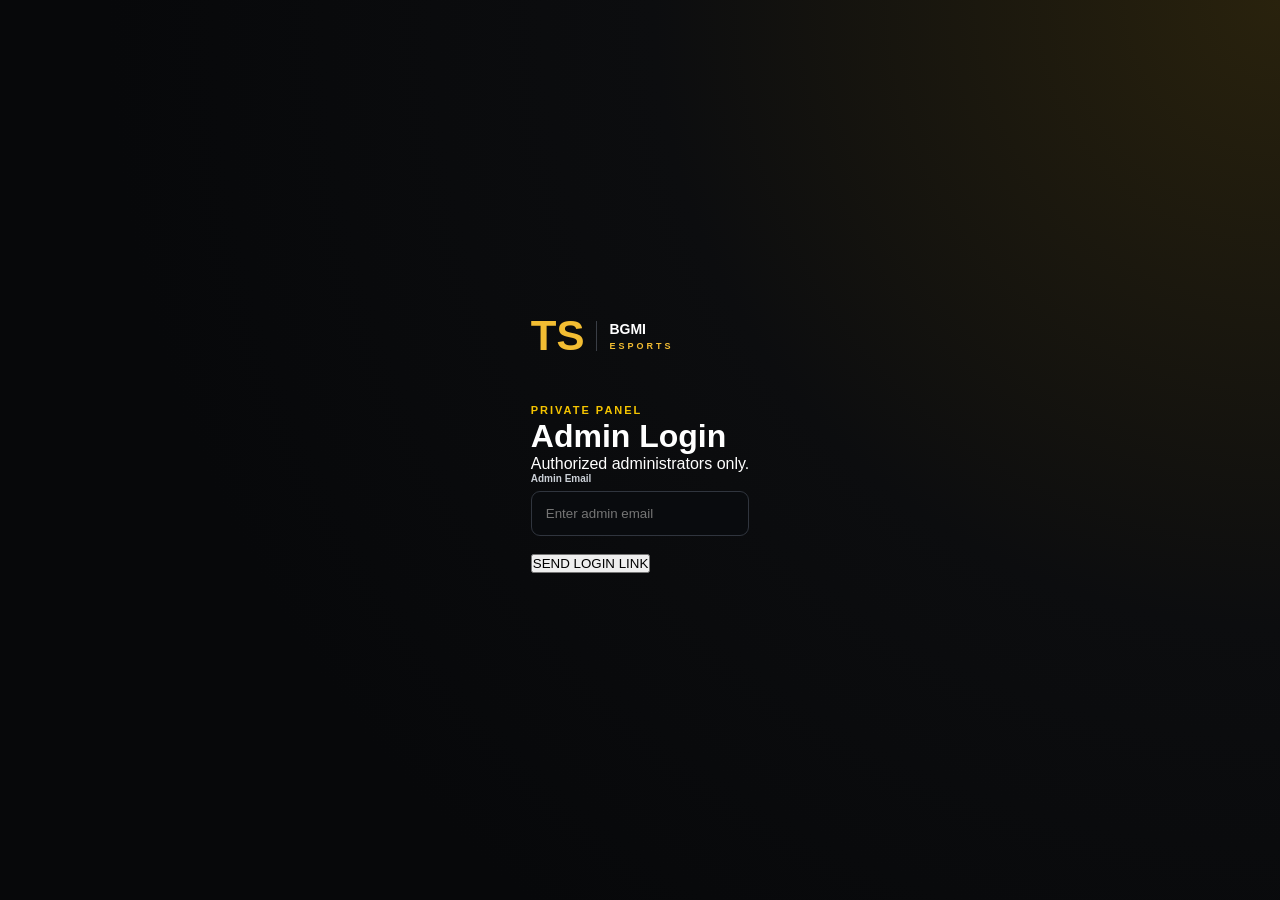
==== login.html @ 44a1afcb "Add files via upload" ====
<!DOCTYPE html>
<html lang="en">

<head>

  <meta charset="UTF-8">

  <meta
    name="viewport"
    content="width=device-width, initial-scale=1.0"
  >

  <title>Admin Login | TS BGMI Esports</title>

  <link rel="stylesheet" href="style.css">

</head>


<body>


<main class="admin-login-page">


  <div class="admin-login-card">


    <div class="admin-logo">

      <strong>TS</strong>

      <span>
        BGMI
        <small>ESPORTS</small>
      </span>

    </div>


    <div class="admin-login-header">

      <span class="eyebrow">
        PRIVATE PANEL
      </span>

      <h1>
        Admin Login
      </h1>

      <p>
        Authorized administrators only.
      </p>

    </div>


    <form id="adminLoginForm">


      <div class="input-group">

        <label for="adminEmail">
          Admin Email
        </label>

        <input
          type="email"
          id="adminEmail"
          placeholder="Enter admin email"
          required
        >

      </div>


      <button
        type="submit"
        id="adminLoginButton"
        class="submit-registration"
      >
        SEND LOGIN LINK
      </button>


      <p
        id="adminLoginMessage"
        class="message"
      ></p>


    </form>


  </div>


</main>



<script type="module">

import {
  auth,
  sendSignInLinkToEmail,
  isSignInWithEmailLink,
  signInWithEmailLink
} from "./firebase.js";


/*
  IMPORTANT:
  Replace this with your Firebase Admin UID.
*/

const ADMIN_UID =
  "YOUR_ADMIN_UID_HERE";


const form =
  document.getElementById(
    "adminLoginForm"
  );


const emailInput =
  document.getElementById(
    "adminEmail"
  );


const button =
  document.getElementById(
    "adminLoginButton"
  );


const message =
  document.getElementById(
    "adminLoginMessage"
  );



/*
  SEND LOGIN LINK
*/

form.addEventListener(
  "submit",
  async (event) => {

    event.preventDefault();


    const email =
      emailInput.value.trim();


    if (!email) {

      message.textContent =
        "Please enter your admin email.";

      message.className =
        "message error";

      return;

    }


    button.disabled =
      true;


    button.textContent =
      "SENDING...";


    try {

      const actionCodeSettings = {

        url:
          window.location.origin +
          window.location.pathname,

        handleCodeInApp:
          true

      };


      await sendSignInLinkToEmail(
        auth,
        email,
        actionCodeSettings
      );


      localStorage.setItem(
        "adminEmailForSignIn",
        email
      );


      message.textContent =
        "Login link sent. Check your email.";

      message.className =
        "message success";


      button.textContent =
        "LOGIN LINK SENT";


    } catch (error) {

      console.error(error);


      message.textContent =
        error.message ||
        "Unable to send login link.";

      message.className =
        "message error";


      button.disabled =
        false;


      button.textContent =
        "SEND LOGIN LINK";

    }

  }
);



/*
  COMPLETE EMAIL LINK LOGIN
*/

if (
  isSignInWithEmailLink(
    auth,
    window.location.href
  )
) {

  let email =
    localStorage.getItem(
      "adminEmailForSignIn"
    );


  if (!email) {

    email =
      window.prompt(
        "Enter your admin email:"
      );

  }


  if (!email) {

    message.textContent =
      "Admin email is required.";

    message.className =
      "message error";

  } else {


    try {

      message.textContent =
        "Verifying admin account...";

      message.className =
        "message";


      const result =
        await signInWithEmailLink(
          auth,
          email,
          window.location.href
        );


      localStorage.removeItem(
        "adminEmailForSignIn"
      );


      /*
        UID SECURITY CHECK
      */

      if (
        result.user.uid !==
        ADMIN_UID
      ) {

        await auth.signOut();


        message.textContent =
          "Access denied. This account is not authorized as admin.";

        message.className =
          "message error";


        return;

      }


      /*
        ADMIN VERIFIED
      */

      message.textContent =
        "Admin verified. Opening dashboard...";

      message.className =
        "message success";


      window.location.href =
        "index.html";


    } catch (error) {

      console.error(error);


      message.textContent =
        "Login failed. Please request a new login link.";

      message.className =
        "message error";

    }

  }

}

</script>


</body>

</html>
---- style.css ----
* {
  box-sizing: border-box;
}

body {
  margin: 0;

  background: #07080a;

  color: white;

  font-family: Arial, sans-serif;
}


.admin-login-page {
  min-height: 100vh;

  display: flex;

  justify-content: center;

  align-items: center;

  padding: 25px;

  background:
    radial-gradient(
      circle at top right,
      #29220d 0,
      #0c0d0f 40%,
      #07080a 75%
    );
}


.admin-login-box {
  width: 100%;

  max-width: 420px;

  padding: 35px;

  background: #111318;

  border: 1px solid #30343c;

  border-radius: 20px;

  box-shadow:
    0 25px 80px
    rgba(0,0,0,.55);
}


.admin-logo {
  display: flex;

  align-items: center;

  gap: 12px;

  margin-bottom: 40px;
}


.admin-logo strong {
  font-size: 42px;

  color: #f3bd32;

  font-weight: 900;
}


.admin-logo span {
  padding-left: 12px;

  border-left: 1px solid #3a3e46;

  font-size: 14px;

  font-weight: 900;
}


.admin-logo small {
  display: block;

  margin-top: 4px;

  color: #f3bd32;

  font-size: 9px;

  letter-spacing: 3px;
}


.admin-heading small {
  color: #f3bd32;

  font-size: 9px;

  font-weight: 800;

  letter-spacing: 2px;
}


.admin-heading h1 {
  margin: 8px 0;

  font-size: 40px;
}


.admin-heading p {
  color: #858c97;

  font-size: 12px;

  margin-bottom: 30px;
}


.input-group {
  margin-bottom: 18px;
}


.input-group label {
  display: block;

  margin-bottom: 7px;

  color: #cbd0d7;

  font-size: 10px;

  font-weight: 800;
}


.input-group input {
  width: 100%;

  padding: 14px;

  border-radius: 9px;

  border: 1px solid #30353e;

  outline: none;

  background: #090b0e;

  color: white;
}


.input-group input:focus {
  border-color: #f3bd32;
}


.admin-login-button {
  width: 100%;

  padding: 15px;

  margin-top: 5px;

  border: none;

  border-radius: 9px;

  background: #f3bd32;

  color: #08090a;

  font-size: 11px;

  font-weight: 900;

  cursor: pointer;
}


.admin-login-button:disabled {
  opacity: .6;

  cursor: not-allowed;
}


.message {
  text-align: center;

  font-size: 11px;

  margin-top: 15px;
}


.message.success {
  color: #58df6c;
}


.message.error {
  color: #ff646c;
}

/* =========================================
   TS BGMI ESPORTS — ADMIN PANEL
   ========================================= */

* {
  box-sizing: border-box;
  margin: 0;
  padding: 0;
}

html {
  scroll-behavior: smooth;
}

body {
  background: #080a0f;
  color: #ffffff;
  font-family: Arial, Helvetica, sans-serif;
  min-height: 100vh;
}


/* =========================================
   TOP BAR
   ========================================= */

.admin-topbar {
  width: 100%;
  min-height: 74px;

  padding: 14px 6%;

  background: #101319;

  border-bottom: 1px solid #252a33;

  display: flex;
  align-items: center;
  justify-content: space-between;

  position: sticky;
  top: 0;

  z-index: 1000;
}


.admin-brand {
  display: flex;
  align-items: center;
  gap: 13px;
}


.admin-brand > strong {
  width: 45px;
  height: 45px;

  display: flex;
  align-items: center;
  justify-content: center;

  background: #f5c400;
  color: #080808;

  border-radius: 10px;

  font-size: 18px;
  font-weight: 900;
}


.admin-brand > span {
  display: flex;
  flex-direction: column;

  font-size: 17px;
  font-weight: 800;
  letter-spacing: .5px;
}


.admin-brand small {
  margin-top: 3px;

  color: #818896;

  font-size: 9px;
  letter-spacing: 2px;
}


/* LOGOUT */

#logoutBtn {
  border: 1px solid #3b404b;

  background: #191d24;

  color: #ffffff;

  padding: 11px 17px;

  border-radius: 8px;

  font-size: 11px;
  font-weight: 800;

  letter-spacing: 1px;

  cursor: pointer;

  transition: .2s;
}


#logoutBtn:hover {
  background: #e53935;
  border-color: #e53935;
}


/* =========================================
   DASHBOARD
   ========================================= */

.admin-dashboard {
  width: min(1150px, 92%);

  margin: 0 auto;

  padding: 55px 0 80px;
}


/* =========================================
   HEADING
   ========================================= */

.dashboard-heading {
  margin-bottom: 35px;
}


.eyebrow {
  display: inline-block;

  color: #f5c400;

  font-size: 11px;

  font-weight: 900;

  letter-spacing: 2px;

  text-transform: uppercase;
}


.dashboard-heading h1 {
  margin-top: 9px;

  font-size: clamp(30px, 5vw, 48px);

  line-height: 1.05;

  letter-spacing: -1px;
}


.dashboard-heading p {
  margin-top: 12px;

  color: #858c99;

  font-size: 15px;
}


/* =========================================
   STATS
   ========================================= */

.admin-stats {
  display: grid;

  grid-template-columns:
    repeat(4, 1fr);

  gap: 15px;

  margin-bottom: 55px;
}


.stat-card {
  background: #11141a;

  border: 1px solid #252a33;

  border-radius: 14px;

  padding: 22px;

  transition: .2s;
}


.stat-card:hover {
  border-color: #3b414c;

  transform: translateY(-2px);
}


.stat-card small {
  display: block;

  color: #747b88;

  font-size: 9px;

  font-weight: 800;

  letter-spacing: 1.3px;

  margin-bottom: 10px;
}


.stat-card strong {
  display: block;

  font-size: 32px;

  line-height: 1;

  color: #ffffff;
}


/* Individual stat colors */

.stat-card:nth-child(2) strong {
  color: #f5c400;
}


.stat-card:nth-child(3) strong {
  color: #42d37c;
}


.stat-card:nth-child(4) strong {
  color: #ef5350;
}


/* =========================================
   REGISTRATION SECTION
   ========================================= */

.registrations-section {
  width: 100%;
}


.section-heading {
  display: flex;

  align-items: center;

  justify-content: space-between;

  gap: 20px;

  margin-bottom: 22px;
}


.section-heading h2 {
  margin-top: 7px;

  font-size: 27px;

  letter-spacing: -.4px;
}


/* REFRESH */

.refresh-button {
  border: 1px solid #353b46;

  background: #171b22;

  color: #ffffff;

  padding: 11px 18px;

  border-radius: 8px;

  font-size: 11px;

  font-weight: 900;

  letter-spacing: 1px;

  cursor: pointer;

  transition: .2s;
}


.refresh-button:hover {
  background: #f5c400;

  color: #080808;

  border-color: #f5c400;
}


.refresh-button:active {
  transform: scale(.97);
}


/* =========================================
   REGISTRATION LIST
   ========================================= */

#registrationList {
  display: grid;

  gap: 18px;
}


/* =========================================
   REGISTRATION CARD
   ========================================= */

.registration-card {
  background: #11141a;

  border: 1px solid #292e38;

  border-radius: 16px;

  padding: 23px;

  overflow: hidden;

  transition: .2s;
}


.registration-card:hover {
  border-color: #444b58;
}


/* =========================================
   REGISTRATION HEADER
   ========================================= */

.registration-header {
  display: flex;

  align-items: flex-start;

  justify-content: space-between;

  gap: 20px;

  padding-bottom: 18px;

  border-bottom: 1px solid #242933;
}


.registration-header h3 {
  margin-top: 9px;

  font-size: 22px;

  line-height: 1.2;

  word-break: break-word;
}


.registration-header small {
  display: block;

  margin-top: 7px;

  color: #7d8491;

  font-size: 12px;
}


/* =========================================
   STATUS
   ========================================= */

.registration-status {
  display: inline-flex;

  align-items: center;

  padding: 6px 10px;

  border-radius: 30px;

  font-size: 9px;

  font-weight: 900;

  letter-spacing: 1px;
}


.registration-status.pending {
  background: rgba(245, 196, 0, .12);

  color: #f5c400;

  border: 1px solid rgba(245, 196, 0, .25);
}


.registration-status.approved {
  background: rgba(66, 211, 124, .12);

  color: #42d37c;

  border: 1px solid rgba(66, 211, 124, .25);
}


.registration-status.rejected {
  background: rgba(239, 83, 80, .12);

  color: #ef5350;

  border: 1px solid rgba(239, 83, 80, .25);
}


/* =========================================
   ENTRY FEE
   ========================================= */

.entry-fee {
  min-width: 80px;

  text-align: right;
}


.entry-fee small {
  margin: 0;

  color: #707784;

  font-size: 9px;
}


.entry-fee strong {
  display: block;

  margin-top: 5px;

  color: #f5c400;

  font-size: 18px;
}


/* =========================================
   TEAM INFO
   ========================================= */

.team-info {
  margin-top: 18px;

  background: #0b0e13;

  border: 1px solid #20252e;

  border-radius: 10px;

  overflow: hidden;
}


.team-info-row {
  display: flex;

  align-items: center;

  justify-content: space-between;

  gap: 15px;

  padding: 13px 15px;

  border-bottom: 1px solid #1d222a;
}


.team-info-row:last-child {
  border-bottom: none;
}


.team-info-row span {
  color: #747c89;

  font-size: 11px;
}


.team-info-row b {
  color: #e9ecf0;

  font-size: 12px;

  text-align: right;

  word-break: break-word;
}


/* =========================================
   PLAYERS
   ========================================= */

.players {
  margin-top: 20px;
}


.players h4 {
  margin-bottom: 10px;

  color: #f5c400;

  font-size: 10px;

  letter-spacing: 1.5px;
}


.player-row {
  display: flex;

  align-items: center;

  gap: 13px;

  padding: 12px;

  margin-bottom: 7px;

  background: #0b0e13;

  border: 1px solid #20252e;

  border-radius: 9px;
}


.player-row > span {
  width: 30px;
  height: 30px;

  flex-shrink: 0;

  display: flex;

  align-items: center;

  justify-content: center;

  background: #1d222b;

  color: #f5c400;

  border-radius: 50%;

  font-size: 11px;

  font-weight: 900;
}


.player-row div {
  min-width: 0;

  display: flex;

  flex-direction: column;

  gap: 4px;
}


.player-row strong {
  color: #ffffff;

  font-size: 13px;

  word-break: break-word;
}


.player-row small {
  color: #707887;

  font-size: 10px;

  word-break: break-word;
}


/* =========================================
   ADMIN ACTIONS
   ========================================= */

.admin-actions {
  display: grid;

  grid-template-columns: 1fr 1fr;

  gap: 10px;

  margin-top: 20px;

  padding-top: 18px;

  border-top: 1px solid #242933;
}


.approve-btn,
.reject-btn {
  border: none;

  padding: 13px 15px;

  border-radius: 8px;

  font-size: 10px;

  font-weight: 900;

  letter-spacing: .8px;

  cursor: pointer;

  transition: .2s;
}


.approve-btn {
  background: #35c978;

  color: #06140b;
}


.approve-btn:hover {
  background: #48df8a;

  transform: translateY(-1px);
}


.reject-btn {
  background: #df4545;

  color: #ffffff;
}


.reject-btn:hover {
  background: #f05252;

  transform: translateY(-1px);
}


.approve-btn:disabled,
.reject-btn:disabled,
.refresh-button:disabled {
  opacity: .5;

  cursor: not-allowed;

  transform: none;
}


/* =========================================
   LOADING
   ========================================= */

.loading {
  min-height: 150px;

  display: flex;

  align-items: center;

  justify-content: center;

  background: #11141a;

  border: 1px solid #252a33;

  border-radius: 14px;

  color: #7f8795;

  font-size: 13px;
}


/* =========================================
   EMPTY STATE
   ========================================= */

.empty-state {
  min-height: 160px;

  display: flex;

  align-items: center;

  justify-content: center;

  text-align: center;

  padding: 25px;

  background: #11141a;

  border: 1px dashed #303641;

  border-radius: 14px;

  color: #7f8795;

  font-size: 13px;
}


.empty-state.error {
  color: #ef5350;

  border-color: #5c2929;
}


/* =========================================
   MOBILE
   ========================================= */

@media (max-width: 850px) {

  .admin-dashboard {
    padding-top: 40px;
  }


  .admin-stats {
    grid-template-columns:
      repeat(2, 1fr);

    margin-bottom: 40px;
  }

}


@media (max-width: 600px) {

  .admin-topbar {
    padding: 12px 4%;
  }


  .admin-brand > strong {
    width: 40px;
    height: 40px;

    font-size: 16px;
  }


  .admin-brand > span {
    font-size: 14px;
  }


  #logoutBtn {
    padding: 9px 12px;

    font-size: 9px;
  }


  .admin-dashboard {
    width: 92%;

    padding: 32px 0 60px;
  }


  .dashboard-heading {
    margin-bottom: 25px;
  }


  .dashboard-heading h1 {
    font-size: 31px;
  }


  .dashboard-heading p {
    font-size: 13px;

    line-height: 1.5;
  }


  .admin-stats {
    grid-template-columns: 1fr 1fr;

    gap: 10px;

    margin-bottom: 35px;
  }


  .stat-card {
    padding: 16px;
  }


  .stat-card small {
    font-size: 8px;

    line-height: 1.4;
  }


  .stat-card strong {
    font-size: 27px;
  }


  .section-heading {
    align-items: flex-end;
  }


  .section-heading h2 {
    font-size: 22px;
  }


  .refresh-button {
    padding: 9px 12px;

    font-size: 9px;
  }


  .registration-card {
    padding: 16px;
  }


  .registration-header {
    flex-direction: column;

    gap: 13px;
  }


  .registration-header h3 {
    font-size: 19px;
  }


  .entry-fee {
    text-align: left;
  }


  .entry-fee strong {
    font-size: 16px;
  }


  .team-info-row {
    align-items: flex-start;

    flex-direction: column;

    gap: 5px;
  }


  .team-info-row b {
    text-align: left;

    font-size: 11px;
  }


  .admin-actions {
    grid-template-columns: 1fr;
  }

}


@media (max-width: 380px) {

  .admin-stats {
    grid-template-columns: 1fr;
  }


  .admin-brand > span {
    display: none;
  }

}
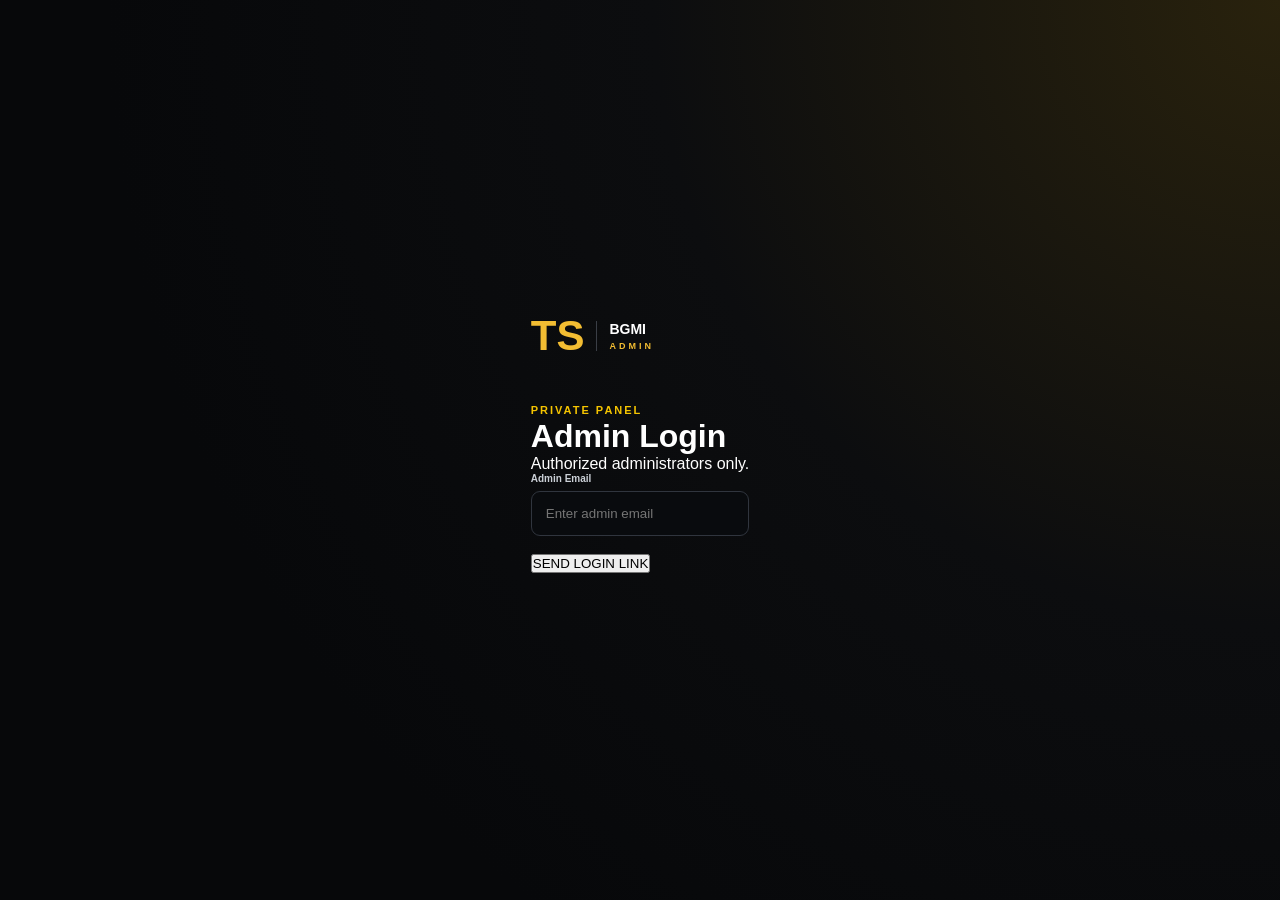
==== commit 95bdec86: "Add files via upload" ====
--- a/login.html
+++ b/login.html
@@ -32,7 +32,7 @@
 
       <span>
         BGMI
-        <small>ESPORTS</small>
+        <small>ADMIN</small>
       </span>
 
     </div>
@@ -68,6 +68,7 @@
           type="email"
           id="adminEmail"
           placeholder="Enter admin email"
+          autocomplete="email"
           required
         >
 
@@ -102,20 +103,32 @@
 <script type="module">
 
 import {
+
   auth,
+
   sendSignInLinkToEmail,
+
   isSignInWithEmailLink,
+
   signInWithEmailLink
+
 } from "./firebase.js";
 
 
 /*
-  IMPORTANT:
-  Replace this with your Firebase Admin UID.
+  YOUR ADMIN FIREBASE UID
 */
 
 const ADMIN_UID =
-  "YOUR_ADMIN_UID_HERE";
+  "EeEejjxJU8NTWLKiXpAaLHNQ9kE2";
+
+
+/*
+  YOUR GITHUB PAGES ADMIN URL
+*/
+
+const ADMIN_URL =
+  "https://inferno-arc.github.io/TS-BGMI-ESPORTS-ADMIN-/login.html";
 
 
 const form =
@@ -179,13 +192,16 @@
       "SENDING...";
 
 
+    message.textContent =
+      "";
+
+
     try {
 
       const actionCodeSettings = {
 
         url:
-          window.location.origin +
-          window.location.pathname,
+          ADMIN_URL,
 
         handleCodeInApp:
           true
@@ -194,20 +210,27 @@
 
 
       await sendSignInLinkToEmail(
+
         auth,
+
         email,
+
         actionCodeSettings
+
       );
 
 
       localStorage.setItem(
+
         "adminEmailForSignIn",
+
         email
-      );
-
-
-      message.textContent =
-        "Login link sent. Check your email.";
+
+      );
+
+
+      message.textContent =
+        "Login link sent. Check your Gmail inbox and Spam folder.";
 
       message.className =
         "message success";
@@ -219,7 +242,10 @@
 
     } catch (error) {
 
-      console.error(error);
+      console.error(
+        "Firebase login error:",
+        error
+      );
 
 
       message.textContent =
@@ -255,6 +281,7 @@
   )
 ) {
 
+
   let email =
     localStorage.getItem(
       "adminEmailForSignIn"
@@ -293,9 +320,13 @@
 
       const result =
         await signInWithEmailLink(
+
           auth,
+
           email,
+
           window.location.href
+
         );
 
 
@@ -305,7 +336,7 @@
 
 
       /*
-        UID SECURITY CHECK
+        CHECK ADMIN UID
       */
 
       if (
@@ -317,7 +348,7 @@
 
 
         message.textContent =
-          "Access denied. This account is not authorized as admin.";
+          "Access denied. This Firebase account is not the authorized admin.";
 
         message.className =
           "message error";
@@ -345,10 +376,14 @@
 
     } catch (error) {
 
-      console.error(error);
-
-
-      message.textContent =
+      console.error(
+        "Email link error:",
+        error
+      );
+
+
+      message.textContent =
+        error.message ||
         "Login failed. Please request a new login link.";
 
       message.className =
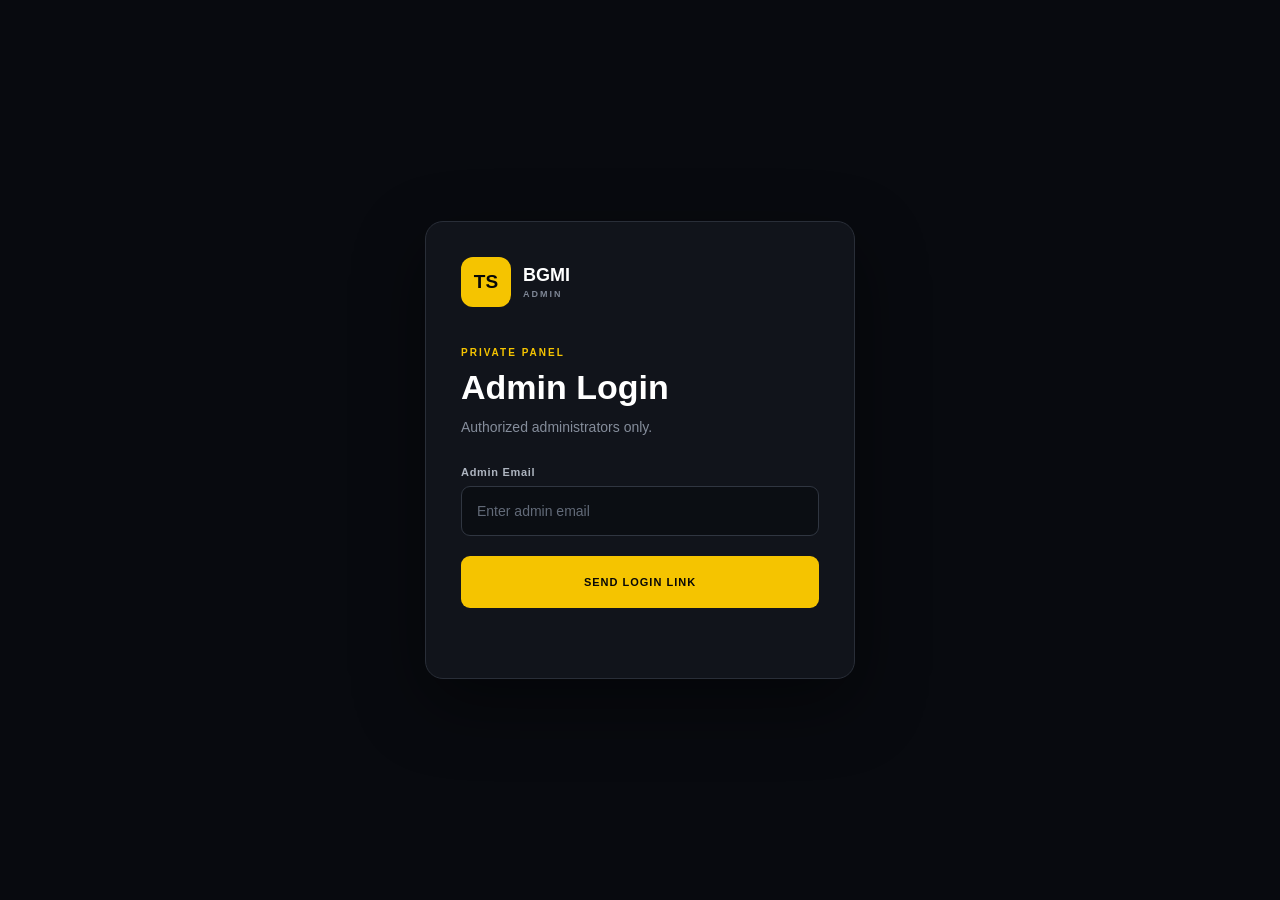
==== commit 498921ca: "Add files via upload" ====
--- a/login.html
+++ b/login.html
@@ -78,7 +78,6 @@
       <button
         type="submit"
         id="adminLoginButton"
-        class="submit-registration"
       >
         SEND LOGIN LINK
       </button>
@@ -110,13 +109,15 @@
 
   isSignInWithEmailLink,
 
-  signInWithEmailLink
+  signInWithEmailLink,
+
+  signOut
 
 } from "./firebase.js";
 
 
 /*
-  YOUR ADMIN FIREBASE UID
+  YOUR ADMIN UID
 */
 
 const ADMIN_UID =
@@ -124,11 +125,14 @@
 
 
 /*
-  YOUR GITHUB PAGES ADMIN URL
+  GITHUB PAGES LOGIN URL
+
+  We will use this after
+  publishing the new Admin project.
 */
 
 const ADMIN_URL =
-  "https://inferno-arc.github.io/TS-BGMI-ESPORTS-ADMIN-/login.html";
+  "https://inferno-arc.github.io/TSBGMIESPORTS1-ADMIN/login.html";
 
 
 const form =
@@ -193,7 +197,7 @@
 
 
     message.textContent =
-      "";
+      "Connecting to Firebase...";
 
 
     try {
@@ -210,27 +214,20 @@
 
 
       await sendSignInLinkToEmail(
-
         auth,
-
         email,
-
         actionCodeSettings
-
       );
 
 
       localStorage.setItem(
-
         "adminEmailForSignIn",
-
         email
-
-      );
-
-
-      message.textContent =
-        "Login link sent. Check your Gmail inbox and Spam folder.";
+      );
+
+
+      message.textContent =
+        "Login link sent. Check your email.";
 
       message.className =
         "message success";
@@ -243,14 +240,18 @@
     } catch (error) {
 
       console.error(
-        "Firebase login error:",
+        "Firebase error:",
         error
       );
 
 
       message.textContent =
-        error.message ||
-        "Unable to send login link.";
+        error.code
+          ? error.code +
+            ": " +
+            error.message
+          : error.message ||
+            "Unable to send login link.";
 
       message.className =
         "message error";
@@ -281,7 +282,6 @@
   )
 ) {
 
-
   let email =
     localStorage.getItem(
       "adminEmailForSignIn"
@@ -314,19 +314,12 @@
       message.textContent =
         "Verifying admin account...";
 
-      message.className =
-        "message";
-
 
       const result =
         await signInWithEmailLink(
-
           auth,
-
           email,
-
           window.location.href
-
         );
 
 
@@ -336,7 +329,7 @@
 
 
       /*
-        CHECK ADMIN UID
+        UID SECURITY CHECK
       */
 
       if (
@@ -344,11 +337,11 @@
         ADMIN_UID
       ) {
 
-        await auth.signOut();
+        await signOut(auth);
 
 
         message.textContent =
-          "Access denied. This Firebase account is not the authorized admin.";
+          "Access denied. Unauthorized admin account.";
 
         message.className =
           "message error";
@@ -383,8 +376,12 @@
 
 
       message.textContent =
-        error.message ||
-        "Login failed. Please request a new login link.";
+        error.code
+          ? error.code +
+            ": " +
+            error.message
+          : error.message ||
+            "Login failed. Please request a new login link.";
 
       message.className =
         "message error";
--- a/style.css
+++ b/style.css
@@ -1,251 +1,476 @@
-* {
-  box-sizing: border-box;
-}
-
-body {
-  margin: 0;
-
-  background: #07080a;
-
-  color: white;
-
-  font-family: Arial, sans-serif;
-}
-
-
-.admin-login-page {
-  min-height: 100vh;
-
-  display: flex;
-
-  justify-content: center;
-
-  align-items: center;
-
-  padding: 25px;
-
-  background:
-    radial-gradient(
-      circle at top right,
-      #29220d 0,
-      #0c0d0f 40%,
-      #07080a 75%
-    );
-}
-
-
-.admin-login-box {
-  width: 100%;
-
-  max-width: 420px;
-
-  padding: 35px;
-
-  background: #111318;
-
-  border: 1px solid #30343c;
-
-  border-radius: 20px;
-
-  box-shadow:
-    0 25px 80px
-    rgba(0,0,0,.55);
-}
-
-
-.admin-logo {
-  display: flex;
-
-  align-items: center;
-
-  gap: 12px;
-
-  margin-bottom: 40px;
-}
-
-
-.admin-logo strong {
-  font-size: 42px;
-
-  color: #f3bd32;
-
-  font-weight: 900;
-}
-
-
-.admin-logo span {
-  padding-left: 12px;
-
-  border-left: 1px solid #3a3e46;
-
-  font-size: 14px;
-
-  font-weight: 900;
-}
-
-
-.admin-logo small {
-  display: block;
-
-  margin-top: 4px;
-
-  color: #f3bd32;
-
-  font-size: 9px;
-
-  letter-spacing: 3px;
-}
-
-
-.admin-heading small {
-  color: #f3bd32;
-
-  font-size: 9px;
-
-  font-weight: 800;
-
-  letter-spacing: 2px;
-}
-
-
-.admin-heading h1 {
-  margin: 8px 0;
-
-  font-size: 40px;
-}
-
-
-.admin-heading p {
-  color: #858c97;
-
-  font-size: 12px;
-
-  margin-bottom: 30px;
-}
-
-
-.input-group {
-  margin-bottom: 18px;
-}
-
-
-.input-group label {
-  display: block;
-
-  margin-bottom: 7px;
-
-  color: #cbd0d7;
-
-  font-size: 10px;
-
-  font-weight: 800;
-}
-
-
-.input-group input {
-  width: 100%;
-
-  padding: 14px;
-
-  border-radius: 9px;
-
-  border: 1px solid #30353e;
-
-  outline: none;
-
-  background: #090b0e;
-
-  color: white;
-}
-
-
-.input-group input:focus {
-  border-color: #f3bd32;
-}
-
-
-.admin-login-button {
-  width: 100%;
-
-  padding: 15px;
-
-  margin-top: 5px;
-
-  border: none;
-
-  border-radius: 9px;
-
-  background: #f3bd32;
-
-  color: #08090a;
-
-  font-size: 11px;
-
-  font-weight: 900;
-
-  cursor: pointer;
-}
-
-
-.admin-login-button:disabled {
-  opacity: .6;
-
-  cursor: not-allowed;
-}
-
-
-.message {
-  text-align: center;
-
-  font-size: 11px;
-
-  margin-top: 15px;
-}
-
-
-.message.success {
-  color: #58df6c;
-}
-
-
-.message.error {
-  color: #ff646c;
-}
-
-/* =========================================
-   TS BGMI ESPORTS — ADMIN PANEL
-   ========================================= */
-
 * {
   box-sizing: border-box;
   margin: 0;
   padding: 0;
 }
 
-html {
-  scroll-behavior: smooth;
-}
-
 body {
+  min-height: 100vh;
   background: #080a0f;
   color: #ffffff;
   font-family: Arial, Helvetica, sans-serif;
+}
+
+
+/* LOGIN PAGE */
+
+.admin-login-page {
   min-height: 100vh;
+
+  display: flex;
+  align-items: center;
+  justify-content: center;
+
+  padding: 25px;
+}
+
+
+/* LOGIN CARD */
+
+.admin-login-card {
+  width: 100%;
+  max-width: 430px;
+
+  padding: 35px;
+
+  background: #11141b;
+
+  border: 1px solid #292e38;
+
+  border-radius: 18px;
+
+  box-shadow:
+    0 25px 70px rgba(0, 0, 0, .45);
+}
+
+
+/* LOGO */
+
+.admin-logo {
+  display: flex;
+  align-items: center;
+
+  gap: 12px;
+
+  margin-bottom: 35px;
+}
+
+
+.admin-logo strong {
+  width: 50px;
+  height: 50px;
+
+  display: flex;
+  align-items: center;
+  justify-content: center;
+
+  background: #f5c400;
+
+  color: #080808;
+
+  border-radius: 12px;
+
+  font-size: 19px;
+  font-weight: 900;
+}
+
+
+.admin-logo span {
+  display: flex;
+  flex-direction: column;
+
+  font-size: 18px;
+  font-weight: 900;
+}
+
+
+.admin-logo small {
+  margin-top: 3px;
+
+  color: #7e8695;
+
+  font-size: 9px;
+
+  letter-spacing: 2px;
+}
+
+
+/* HEADER */
+
+.admin-login-header {
+  margin-bottom: 28px;
+}
+
+
+.eyebrow {
+  color: #f5c400;
+
+  font-size: 10px;
+
+  font-weight: 900;
+
+  letter-spacing: 2px;
+}
+
+
+.admin-login-header h1 {
+  margin-top: 9px;
+
+  font-size: 34px;
+
+  line-height: 1.1;
+}
+
+
+.admin-login-header p {
+  margin-top: 10px;
+
+  color: #858d9b;
+
+  font-size: 14px;
+
+  line-height: 1.5;
+}
+
+
+/* INPUT */
+
+.input-group {
+  margin-bottom: 20px;
+}
+
+
+.input-group label {
+  display: block;
+
+  margin-bottom: 8px;
+
+  color: #aeb5c0;
+
+  font-size: 11px;
+
+  font-weight: 800;
+
+  letter-spacing: .7px;
+}
+
+
+.input-group input {
+  width: 100%;
+
+  height: 50px;
+
+  padding: 0 15px;
+
+  background: #0b0e13;
+
+  border: 1px solid #303641;
+
+  border-radius: 9px;
+
+  color: #ffffff;
+
+  outline: none;
+
+  font-size: 14px;
+
+  transition: .2s;
+}
+
+
+.input-group input:focus {
+  border-color: #f5c400;
+
+  box-shadow:
+    0 0 0 3px rgba(245, 196, 0, .08);
+}
+
+
+.input-group input::placeholder {
+  color: #626a78;
+}
+
+
+/* LOGIN BUTTON */
+
+#adminLoginButton {
+  width: 100%;
+
+  height: 52px;
+
+  border: none;
+
+  border-radius: 9px;
+
+  background: #f5c400;
+
+  color: #080808;
+
+  font-size: 11px;
+
+  font-weight: 900;
+
+  letter-spacing: 1px;
+
+  cursor: pointer;
+
+  transition: .2s;
+}
+
+
+#adminLoginButton:hover {
+  background: #ffd52d;
+
+  transform: translateY(-1px);
+}
+
+
+#adminLoginButton:active {
+  transform: scale(.98);
+}
+
+
+#adminLoginButton:disabled {
+  opacity: .55;
+
+  cursor: not-allowed;
+
+  transform: none;
+}
+
+
+/* MESSAGE */
+
+.message {
+  min-height: 20px;
+
+  margin-top: 15px;
+
+  font-size: 12px;
+
+  line-height: 1.5;
+
+  word-break: break-word;
+}
+
+
+.message.success {
+  color: #42d37c;
+}
+
+
+.message.error {
+  color: #ef5350;
+}
+
+
+/* MOBILE */
+
+@media (max-width: 500px) {
+
+  .admin-login-page {
+    padding: 16px;
+  }
+
+
+  .admin-login-card {
+    padding: 27px 21px;
+
+    border-radius: 15px;
+  }
+
+
+  .admin-login-header h1 {
+    font-size: 29px;
+  }
+
+
+  .admin-logo {
+    margin-bottom: 28px;
+  }
+
+}
+
+* {
+  box-sizing: border-box;
+  margin: 0;
+  padding: 0;
+}
+
+html {
+  scroll-behavior: smooth;
+}
+
+body {
+  min-height: 100vh;
+  background: #080a0f;
+  color: #ffffff;
+  font-family: Arial, Helvetica, sans-serif;
 }
 
 
 /* =========================================
-   TOP BAR
+   LOGIN
+   ========================================= */
+
+.admin-login-page {
+  min-height: 100vh;
+  display: flex;
+  align-items: center;
+  justify-content: center;
+  padding: 20px;
+}
+
+.admin-login-card {
+  width: 100%;
+  max-width: 430px;
+  padding: 35px;
+  background: #11141b;
+  border: 1px solid #292e38;
+  border-radius: 18px;
+  box-shadow: 0 25px 70px rgba(0, 0, 0, .45);
+}
+
+.admin-logo {
+  display: flex;
+  align-items: center;
+  gap: 12px;
+  margin-bottom: 35px;
+}
+
+.admin-logo strong {
+  width: 50px;
+  height: 50px;
+  display: flex;
+  align-items: center;
+  justify-content: center;
+  background: #f5c400;
+  color: #080808;
+  border-radius: 12px;
+  font-size: 19px;
+  font-weight: 900;
+}
+
+.admin-logo span {
+  display: flex;
+  flex-direction: column;
+  font-size: 18px;
+  font-weight: 900;
+}
+
+.admin-logo small {
+  margin-top: 3px;
+  color: #7e8695;
+  font-size: 9px;
+  letter-spacing: 2px;
+}
+
+.admin-login-header {
+  margin-bottom: 28px;
+}
+
+.eyebrow {
+  display: inline-block;
+  color: #f5c400;
+  font-size: 10px;
+  font-weight: 900;
+  letter-spacing: 2px;
+}
+
+.admin-login-header h1 {
+  margin-top: 9px;
+  font-size: 34px;
+  line-height: 1.1;
+}
+
+.admin-login-header p {
+  margin-top: 10px;
+  color: #858d9b;
+  font-size: 14px;
+  line-height: 1.5;
+}
+
+.input-group {
+  margin-bottom: 20px;
+}
+
+.input-group label {
+  display: block;
+  margin-bottom: 8px;
+  color: #aeb5c0;
+  font-size: 11px;
+  font-weight: 800;
+}
+
+.input-group input {
+  width: 100%;
+  height: 50px;
+  padding: 0 15px;
+  background: #0b0e13;
+  border: 1px solid #303641;
+  border-radius: 9px;
+  color: #ffffff;
+  outline: none;
+  font-size: 14px;
+}
+
+.input-group input:focus {
+  border-color: #f5c400;
+  box-shadow: 0 0 0 3px rgba(245, 196, 0, .08);
+}
+
+.input-group input::placeholder {
+  color: #626a78;
+}
+
+#adminLoginButton {
+  width: 100%;
+  height: 52px;
+  border: none;
+  border-radius: 9px;
+  background: #f5c400;
+  color: #080808;
+  font-size: 11px;
+  font-weight: 900;
+  letter-spacing: 1px;
+  cursor: pointer;
+}
+
+#adminLoginButton:hover {
+  background: #ffd52d;
+}
+
+#adminLoginButton:disabled {
+  opacity: .55;
+  cursor: not-allowed;
+}
+
+.message {
+  min-height: 20px;
+  margin-top: 15px;
+  font-size: 12px;
+  line-height: 1.5;
+  word-break: break-word;
+}
+
+.message.success {
+  color: #42d37c;
+}
+
+.message.error {
+  color: #ef5350;
+}
+
+
+/* =========================================
+   ADMIN TOP BAR
    ========================================= */
 
 .admin-topbar {
   width: 100%;
-  min-height: 74px;
-
-  padding: 14px 6%;
-
+  min-height: 72px;
+  padding: 12px 6%;
   background: #101319;
-
   border-bottom: 1px solid #252a33;
 
   display: flex;
@@ -254,17 +479,14 @@
 
   position: sticky;
   top: 0;
-
   z-index: 1000;
 }
 
-
 .admin-brand {
   display: flex;
   align-items: center;
-  gap: 13px;
-}
-
+  gap: 12px;
+}
 
 .admin-brand > strong {
   width: 45px;
@@ -283,50 +505,35 @@
   font-weight: 900;
 }
 
-
 .admin-brand > span {
   display: flex;
   flex-direction: column;
-
   font-size: 17px;
-  font-weight: 800;
-  letter-spacing: .5px;
-}
-
+  font-weight: 900;
+}
 
 .admin-brand small {
   margin-top: 3px;
-
-  color: #818896;
-
+  color: #7e8695;
   font-size: 9px;
   letter-spacing: 2px;
 }
 
-
-/* LOGOUT */
-
 #logoutBtn {
   border: 1px solid #3b404b;
-
   background: #191d24;
-
   color: #ffffff;
 
-  padding: 11px 17px;
+  padding: 10px 16px;
 
   border-radius: 8px;
 
-  font-size: 11px;
-  font-weight: 800;
-
+  font-size: 10px;
+  font-weight: 900;
   letter-spacing: 1px;
 
   cursor: pointer;
-
-  transition: .2s;
-}
-
+}
 
 #logoutBtn:hover {
   background: #e53935;
@@ -340,54 +547,24 @@
 
 .admin-dashboard {
   width: min(1150px, 92%);
-
   margin: 0 auto;
-
-  padding: 55px 0 80px;
-}
-
-
-/* =========================================
-   HEADING
-   ========================================= */
+  padding: 50px 0 80px;
+}
 
 .dashboard-heading {
   margin-bottom: 35px;
 }
 
-
-.eyebrow {
-  display: inline-block;
-
-  color: #f5c400;
-
-  font-size: 11px;
-
-  font-weight: 900;
-
-  letter-spacing: 2px;
-
-  text-transform: uppercase;
-}
-
-
 .dashboard-heading h1 {
   margin-top: 9px;
-
   font-size: clamp(30px, 5vw, 48px);
-
   line-height: 1.05;
-
-  letter-spacing: -1px;
-}
-
+}
 
 .dashboard-heading p {
   margin-top: 12px;
-
   color: #858c99;
-
-  font-size: 15px;
+  font-size: 14px;
 }
 
 
@@ -397,300 +574,174 @@
 
 .admin-stats {
   display: grid;
-
-  grid-template-columns:
-    repeat(4, 1fr);
-
-  gap: 15px;
-
-  margin-bottom: 55px;
-}
-
+  grid-template-columns: repeat(4, 1fr);
+  gap: 14px;
+  margin-bottom: 50px;
+}
 
 .stat-card {
+  padding: 21px;
+
   background: #11141a;
 
   border: 1px solid #252a33;
 
   border-radius: 14px;
-
-  padding: 22px;
-
-  transition: .2s;
-}
-
-
-.stat-card:hover {
-  border-color: #3b414c;
-
-  transform: translateY(-2px);
-}
-
+}
 
 .stat-card small {
   display: block;
-
   color: #747b88;
-
   font-size: 9px;
-
   font-weight: 800;
-
-  letter-spacing: 1.3px;
-
+  letter-spacing: 1px;
   margin-bottom: 10px;
 }
 
-
 .stat-card strong {
-  display: block;
-
-  font-size: 32px;
-
-  line-height: 1;
-
-  color: #ffffff;
-}
-
-
-/* Individual stat colors */
+  font-size: 31px;
+}
 
 .stat-card:nth-child(2) strong {
   color: #f5c400;
 }
 
-
 .stat-card:nth-child(3) strong {
   color: #42d37c;
 }
 
-
 .stat-card:nth-child(4) strong {
   color: #ef5350;
 }
 
 
 /* =========================================
-   REGISTRATION SECTION
+   SECTION
    ========================================= */
 
-.registrations-section {
-  width: 100%;
-}
-
-
 .section-heading {
   display: flex;
-
-  align-items: center;
-
+  align-items: flex-end;
   justify-content: space-between;
-
-  gap: 20px;
-
-  margin-bottom: 22px;
-}
-
+  gap: 15px;
+  margin-bottom: 20px;
+}
 
 .section-heading h2 {
   margin-top: 7px;
-
-  font-size: 27px;
-
-  letter-spacing: -.4px;
-}
-
-
-/* REFRESH */
+  font-size: 26px;
+}
 
 .refresh-button {
   border: 1px solid #353b46;
-
   background: #171b22;
-
   color: #ffffff;
 
-  padding: 11px 18px;
+  padding: 10px 17px;
 
   border-radius: 8px;
 
-  font-size: 11px;
-
-  font-weight: 900;
-
+  font-size: 10px;
+  font-weight: 900;
   letter-spacing: 1px;
 
   cursor: pointer;
-
-  transition: .2s;
-}
-
+}
 
 .refresh-button:hover {
   background: #f5c400;
-
   color: #080808;
-
   border-color: #f5c400;
 }
 
-
-.refresh-button:active {
-  transform: scale(.97);
+.refresh-button:disabled {
+  opacity: .5;
+  cursor: not-allowed;
 }
 
 
 /* =========================================
-   REGISTRATION LIST
+   REGISTRATIONS
    ========================================= */
 
 #registrationList {
   display: grid;
-
   gap: 18px;
 }
 
-
-/* =========================================
-   REGISTRATION CARD
-   ========================================= */
-
 .registration-card {
+  padding: 22px;
+
   background: #11141a;
 
   border: 1px solid #292e38;
 
   border-radius: 16px;
-
-  padding: 23px;
-
-  overflow: hidden;
-
-  transition: .2s;
-}
-
-
-.registration-card:hover {
-  border-color: #444b58;
-}
-
-
-/* =========================================
-   REGISTRATION HEADER
-   ========================================= */
+}
 
 .registration-header {
   display: flex;
-
   align-items: flex-start;
-
   justify-content: space-between;
-
   gap: 20px;
 
   padding-bottom: 18px;
 
   border-bottom: 1px solid #242933;
 }
-
 
 .registration-header h3 {
   margin-top: 9px;
-
-  font-size: 22px;
-
+  font-size: 21px;
   line-height: 1.2;
-
   word-break: break-word;
 }
-
 
 .registration-header small {
   display: block;
-
   margin-top: 7px;
-
   color: #7d8491;
-
   font-size: 12px;
 }
-
-
-/* =========================================
-   STATUS
-   ========================================= */
 
 .registration-status {
   display: inline-flex;
-
-  align-items: center;
-
   padding: 6px 10px;
-
-  border-radius: 30px;
-
+  border-radius: 20px;
   font-size: 9px;
-
-  font-weight: 900;
-
+  font-weight: 900;
   letter-spacing: 1px;
 }
 
-
 .registration-status.pending {
+  color: #f5c400;
   background: rgba(245, 196, 0, .12);
-
-  color: #f5c400;
-
-  border: 1px solid rgba(245, 196, 0, .25);
-}
-
+}
 
 .registration-status.approved {
+  color: #42d37c;
   background: rgba(66, 211, 124, .12);
-
-  color: #42d37c;
-
-  border: 1px solid rgba(66, 211, 124, .25);
-}
-
+}
 
 .registration-status.rejected {
+  color: #ef5350;
   background: rgba(239, 83, 80, .12);
-
-  color: #ef5350;
-
-  border: 1px solid rgba(239, 83, 80, .25);
-}
-
-
-/* =========================================
-   ENTRY FEE
-   ========================================= */
+}
 
 .entry-fee {
-  min-width: 80px;
-
   text-align: right;
 }
-
 
 .entry-fee small {
   margin: 0;
-
   color: #707784;
-
   font-size: 9px;
 }
-
 
 .entry-fee strong {
   display: block;
-
   margin-top: 5px;
-
   color: #f5c400;
-
   font-size: 18px;
 }
 
@@ -711,41 +762,30 @@
   overflow: hidden;
 }
 
-
 .team-info-row {
   display: flex;
-
-  align-items: center;
-
+  align-items: center;
   justify-content: space-between;
-
   gap: 15px;
 
   padding: 13px 15px;
 
   border-bottom: 1px solid #1d222a;
 }
-
 
 .team-info-row:last-child {
   border-bottom: none;
 }
 
-
 .team-info-row span {
   color: #747c89;
-
   font-size: 11px;
 }
-
 
 .team-info-row b {
   color: #e9ecf0;
-
   font-size: 12px;
-
   text-align: right;
-
   word-break: break-word;
 }
 
@@ -758,23 +798,16 @@
   margin-top: 20px;
 }
 
-
 .players h4 {
   margin-bottom: 10px;
-
   color: #f5c400;
-
   font-size: 10px;
-
   letter-spacing: 1.5px;
 }
 
-
 .player-row {
   display: flex;
-
-  align-items: center;
-
+  align-items: center;
   gap: 13px;
 
   padding: 12px;
@@ -787,7 +820,6 @@
 
   border-radius: 9px;
 }
-
 
 .player-row > span {
   width: 30px;
@@ -796,76 +828,60 @@
   flex-shrink: 0;
 
   display: flex;
-
-  align-items: center;
-
+  align-items: center;
   justify-content: center;
 
   background: #1d222b;
-
   color: #f5c400;
 
   border-radius: 50%;
 
   font-size: 11px;
-
-  font-weight: 900;
-}
-
+  font-weight: 900;
+}
 
 .player-row div {
   min-width: 0;
 
   display: flex;
-
   flex-direction: column;
 
   gap: 4px;
 }
-
 
 .player-row strong {
   color: #ffffff;
-
   font-size: 13px;
-
   word-break: break-word;
 }
-
 
 .player-row small {
   color: #707887;
-
   font-size: 10px;
-
   word-break: break-word;
 }
 
 
 /* =========================================
-   ADMIN ACTIONS
+   ACTIONS
    ========================================= */
 
 .admin-actions {
   display: grid;
-
   grid-template-columns: 1fr 1fr;
-
   gap: 10px;
 
   margin-top: 20px;
-
   padding-top: 18px;
 
   border-top: 1px solid #242933;
 }
-
 
 .approve-btn,
 .reject-btn {
   border: none;
 
-  padding: 13px 15px;
+  padding: 13px;
 
   border-radius: 8px;
 
@@ -876,66 +892,52 @@
   letter-spacing: .8px;
 
   cursor: pointer;
-
-  transition: .2s;
-}
-
+}
 
 .approve-btn {
   background: #35c978;
-
   color: #06140b;
 }
-
 
 .approve-btn:hover {
   background: #48df8a;
-
-  transform: translateY(-1px);
-}
-
+}
 
 .reject-btn {
   background: #df4545;
-
   color: #ffffff;
 }
-
 
 .reject-btn:hover {
   background: #f05252;
-
-  transform: translateY(-1px);
-}
-
+}
 
 .approve-btn:disabled,
-.reject-btn:disabled,
-.refresh-button:disabled {
+.reject-btn:disabled {
   opacity: .5;
-
   cursor: not-allowed;
-
-  transform: none;
 }
 
 
 /* =========================================
-   LOADING
+   LOADING / EMPTY
    ========================================= */
 
-.loading {
+.loading,
+.empty-state {
   min-height: 150px;
 
   display: flex;
-
-  align-items: center;
-
+  align-items: center;
   justify-content: center;
 
+  padding: 25px;
+
+  text-align: center;
+
   background: #11141a;
 
-  border: 1px solid #252a33;
+  border: 1px dashed #303641;
 
   border-radius: 14px;
 
@@ -943,40 +945,9 @@
 
   font-size: 13px;
 }
-
-
-/* =========================================
-   EMPTY STATE
-   ========================================= */
-
-.empty-state {
-  min-height: 160px;
-
-  display: flex;
-
-  align-items: center;
-
-  justify-content: center;
-
-  text-align: center;
-
-  padding: 25px;
-
-  background: #11141a;
-
-  border: 1px dashed #303641;
-
-  border-radius: 14px;
-
-  color: #7f8795;
-
-  font-size: 13px;
-}
-
 
 .empty-state.error {
   color: #ef5350;
-
   border-color: #5c2929;
 }
 
@@ -987,16 +958,8 @@
 
 @media (max-width: 850px) {
 
-  .admin-dashboard {
-    padding-top: 40px;
-  }
-
-
   .admin-stats {
-    grid-template-columns:
-      repeat(2, 1fr);
-
-    margin-bottom: 40px;
+    grid-template-columns: repeat(2, 1fr);
   }
 
 }
@@ -1007,137 +970,72 @@
   .admin-topbar {
     padding: 12px 4%;
   }
-
 
   .admin-brand > strong {
     width: 40px;
     height: 40px;
-
-    font-size: 16px;
-  }
-
+  }
 
   .admin-brand > span {
     font-size: 14px;
   }
 
-
   #logoutBtn {
     padding: 9px 12px;
-
     font-size: 9px;
   }
-
 
   .admin-dashboard {
     width: 92%;
-
-    padding: 32px 0 60px;
-  }
-
-
-  .dashboard-heading {
-    margin-bottom: 25px;
-  }
-
+    padding: 35px 0 60px;
+  }
 
   .dashboard-heading h1 {
     font-size: 31px;
   }
 
-
-  .dashboard-heading p {
-    font-size: 13px;
-
-    line-height: 1.5;
-  }
-
-
   .admin-stats {
     grid-template-columns: 1fr 1fr;
-
     gap: 10px;
-
-    margin-bottom: 35px;
-  }
-
+  }
 
   .stat-card {
     padding: 16px;
   }
 
-
-  .stat-card small {
-    font-size: 8px;
-
-    line-height: 1.4;
-  }
-
-
   .stat-card strong {
     font-size: 27px;
   }
 
-
   .section-heading {
     align-items: flex-end;
   }
 
-
   .section-heading h2 {
-    font-size: 22px;
-  }
-
-
-  .refresh-button {
-    padding: 9px 12px;
-
-    font-size: 9px;
-  }
-
+    font-size: 21px;
+  }
 
   .registration-card {
     padding: 16px;
   }
 
-
   .registration-header {
     flex-direction: column;
-
-    gap: 13px;
-  }
-
-
-  .registration-header h3 {
-    font-size: 19px;
-  }
-
+  }
 
   .entry-fee {
     text-align: left;
   }
 
-
-  .entry-fee strong {
-    font-size: 16px;
-  }
-
-
   .team-info-row {
     align-items: flex-start;
-
     flex-direction: column;
-
     gap: 5px;
   }
-
 
   .team-info-row b {
     text-align: left;
-
-    font-size: 11px;
-  }
-
+  }
 
   .admin-actions {
     grid-template-columns: 1fr;
@@ -1146,15 +1044,14 @@
 }
 
 
-@media (max-width: 380px) {
+@media (max-width: 400px) {
 
   .admin-stats {
     grid-template-columns: 1fr;
   }
 
-
-  .admin-brand > span {
-    display: none;
+  .admin-login-card {
+    padding: 25px 20px;
   }
 
 }
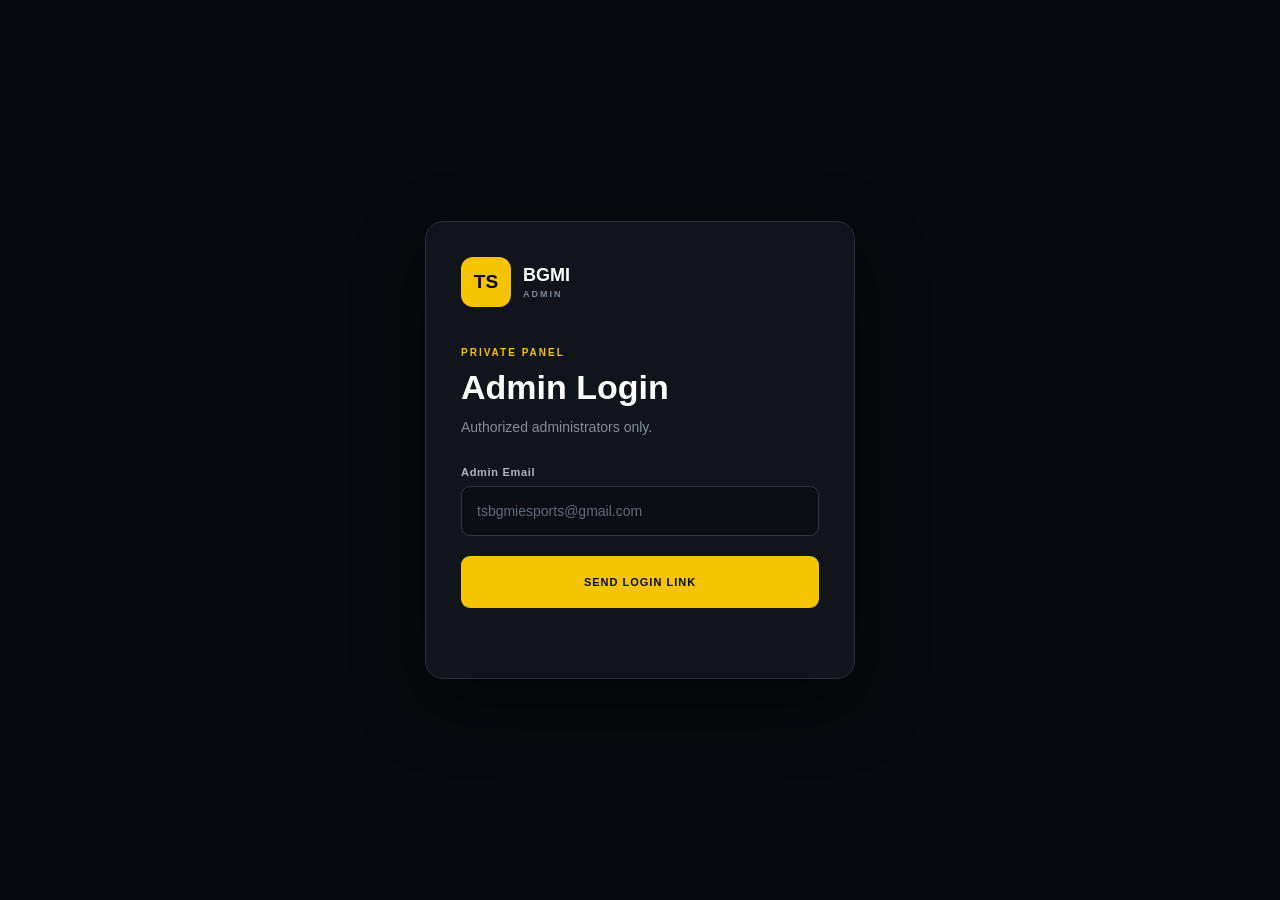
==== commit 6affb66e: "Add files via upload" ====
--- a/login.html
+++ b/login.html
@@ -65,10 +65,14 @@
         </label>
 
         <input
-          type="email"
+          type="text"
           id="adminEmail"
-          placeholder="Enter admin email"
+          name="adminEmail"
+          placeholder="tsbgmiesports@gmail.com"
           autocomplete="email"
+          autocapitalize="none"
+          autocorrect="off"
+          spellcheck="false"
           required
         >
 
@@ -78,6 +82,7 @@
       <button
         type="submit"
         id="adminLoginButton"
+        class="submit-registration"
       >
         SEND LOGIN LINK
       </button>
@@ -116,24 +121,34 @@
 } from "./firebase.js";
 
 
+
 /*
-  YOUR ADMIN UID
+  ==============================
+  ADMIN UID
+  ==============================
 */
 
 const ADMIN_UID =
   "EeEejjxJU8NTWLKiXpAaLHNQ9kE2";
 
 
+
 /*
+  ==============================
   GITHUB PAGES LOGIN URL
-
-  We will use this after
-  publishing the new Admin project.
+  ==============================
 */
 
 const ADMIN_URL =
-  "https://inferno-arc.github.io/TSBGMIESPORTS1-ADMIN/login.html";
-
+  "https://inferno-arc.github.io/TS-BGMI-ESPORTS-ADMIN-/login.html";
+
+
+
+/*
+  ==============================
+  ELEMENTS
+  ==============================
+*/
 
 const form =
   document.getElementById(
@@ -161,7 +176,30 @@
 
 
 /*
+  ==============================
+  SHOW MESSAGE
+  ==============================
+*/
+
+function showMessage(
+  text,
+  type = ""
+) {
+
+  message.textContent =
+    text;
+
+  message.className =
+    "message " + type;
+
+}
+
+
+
+/*
+  ==============================
   SEND LOGIN LINK
+  ==============================
 */
 
 form.addEventListener(
@@ -172,16 +210,46 @@
 
 
     const email =
-      emailInput.value.trim();
-
-
-    if (!email) {
-
-      message.textContent =
-        "Please enter your admin email.";
-
-      message.className =
-        "message error";
+      emailInput.value
+        .trim()
+        .toLowerCase();
+
+
+    /*
+      EMAIL VALIDATION
+    */
+
+    if (
+      !email ||
+      !email.includes("@") ||
+      !email.includes(".")
+    ) {
+
+      showMessage(
+        "Please enter a valid admin email address.",
+        "error"
+      );
+
+      emailInput.focus();
+
+      return;
+
+    }
+
+
+    /*
+      CHECK ADMIN EMAIL
+    */
+
+    if (
+      email !==
+      "tsbgmiesports@gmail.com"
+    ) {
+
+      showMessage(
+        "This email is not authorized for the admin panel.",
+        "error"
+      );
 
       return;
 
@@ -196,11 +264,13 @@
       "SENDING...";
 
 
-    message.textContent =
-      "Connecting to Firebase...";
+    showMessage(
+      "Connecting to Firebase..."
+    );
 
 
     try {
+
 
       const actionCodeSettings = {
 
@@ -213,24 +283,41 @@
       };
 
 
+      /*
+        SEND FIREBASE EMAIL LINK
+      */
+
       await sendSignInLinkToEmail(
+
         auth,
+
         email,
+
         actionCodeSettings
-      );
-
+
+      );
+
+
+      /*
+        SAVE EMAIL
+      */
 
       localStorage.setItem(
+
         "adminEmailForSignIn",
+
         email
-      );
-
-
-      message.textContent =
-        "Login link sent. Check your email.";
-
-      message.className =
-        "message success";
+
+      );
+
+
+      showMessage(
+
+        "Login link sent successfully. Check Gmail Inbox, Spam and All Mail.",
+
+        "success"
+
+      );
 
 
       button.textContent =
@@ -240,21 +327,34 @@
     } catch (error) {
 
       console.error(
-        "Firebase error:",
+        "Firebase login error:",
         error
       );
 
 
-      message.textContent =
-        error.code
-          ? error.code +
-            ": " +
-            error.message
-          : error.message ||
-            "Unable to send login link.";
-
-      message.className =
-        "message error";
+      let errorMessage =
+        "Unable to send login link.";
+
+
+      if (error.code) {
+
+        errorMessage =
+          error.code +
+          " — " +
+          error.message;
+
+      } else if (error.message) {
+
+        errorMessage =
+          error.message;
+
+      }
+
+
+      showMessage(
+        errorMessage,
+        "error"
+      );
 
 
       button.disabled =
@@ -272,15 +372,23 @@
 
 
 /*
+  ==============================
   COMPLETE EMAIL LINK LOGIN
+  ==============================
 */
 
 if (
+
   isSignInWithEmailLink(
+
     auth,
+
     window.location.href
+
   )
+
 ) {
+
 
   let email =
     localStorage.getItem(
@@ -288,6 +396,10 @@
     );
 
 
+  /*
+    IF EMAIL IS NOT SAVED
+  */
+
   if (!email) {
 
     email =
@@ -300,51 +412,80 @@
 
   if (!email) {
 
-    message.textContent =
-      "Admin email is required.";
-
-    message.className =
-      "message error";
+    showMessage(
+      "Admin email is required.",
+      "error"
+    );
 
   } else {
 
 
+    email =
+      email
+        .trim()
+        .toLowerCase();
+
+
     try {
 
-      message.textContent =
-        "Verifying admin account...";
-
+
+      showMessage(
+        "Verifying admin account..."
+      );
+
+
+      /*
+        COMPLETE FIREBASE LOGIN
+      */
 
       const result =
+
         await signInWithEmailLink(
+
           auth,
+
           email,
+
           window.location.href
+
         );
 
 
+      /*
+        REMOVE SAVED EMAIL
+      */
+
       localStorage.removeItem(
+
         "adminEmailForSignIn"
+
       );
 
 
       /*
+        ==========================
         UID SECURITY CHECK
+        ==========================
       */
 
       if (
+
         result.user.uid !==
         ADMIN_UID
+
       ) {
 
+
         await signOut(auth);
 
 
-        message.textContent =
-          "Access denied. Unauthorized admin account.";
-
-        message.className =
-          "message error";
+        showMessage(
+
+          "Access denied. This Firebase account is not the authorized admin.",
+
+          "error"
+
+        );
 
 
         return;
@@ -353,38 +494,69 @@
 
 
       /*
+        ==========================
         ADMIN VERIFIED
+        ==========================
       */
 
-      message.textContent =
-        "Admin verified. Opening dashboard...";
-
-      message.className =
-        "message success";
-
-
-      window.location.href =
-        "index.html";
+      showMessage(
+
+        "Admin verified. Opening dashboard...",
+
+        "success"
+
+      );
+
+
+      setTimeout(
+        () => {
+
+          window.location.href =
+            "index.html";
+
+        },
+        500
+      );
 
 
     } catch (error) {
 
+
       console.error(
-        "Email link error:",
+
+        "Email link login error:",
+
         error
-      );
-
-
-      message.textContent =
-        error.code
-          ? error.code +
-            ": " +
-            error.message
-          : error.message ||
-            "Login failed. Please request a new login link.";
-
-      message.className =
-        "message error";
+
+      );
+
+
+      let errorMessage =
+        "Login failed. Please request a new login link.";
+
+
+      if (error.code) {
+
+        errorMessage =
+          error.code +
+          " — " +
+          error.message;
+
+      } else if (error.message) {
+
+        errorMessage =
+          error.message;
+
+      }
+
+
+      showMessage(
+
+        errorMessage,
+
+        "error"
+
+      );
 
     }
 
